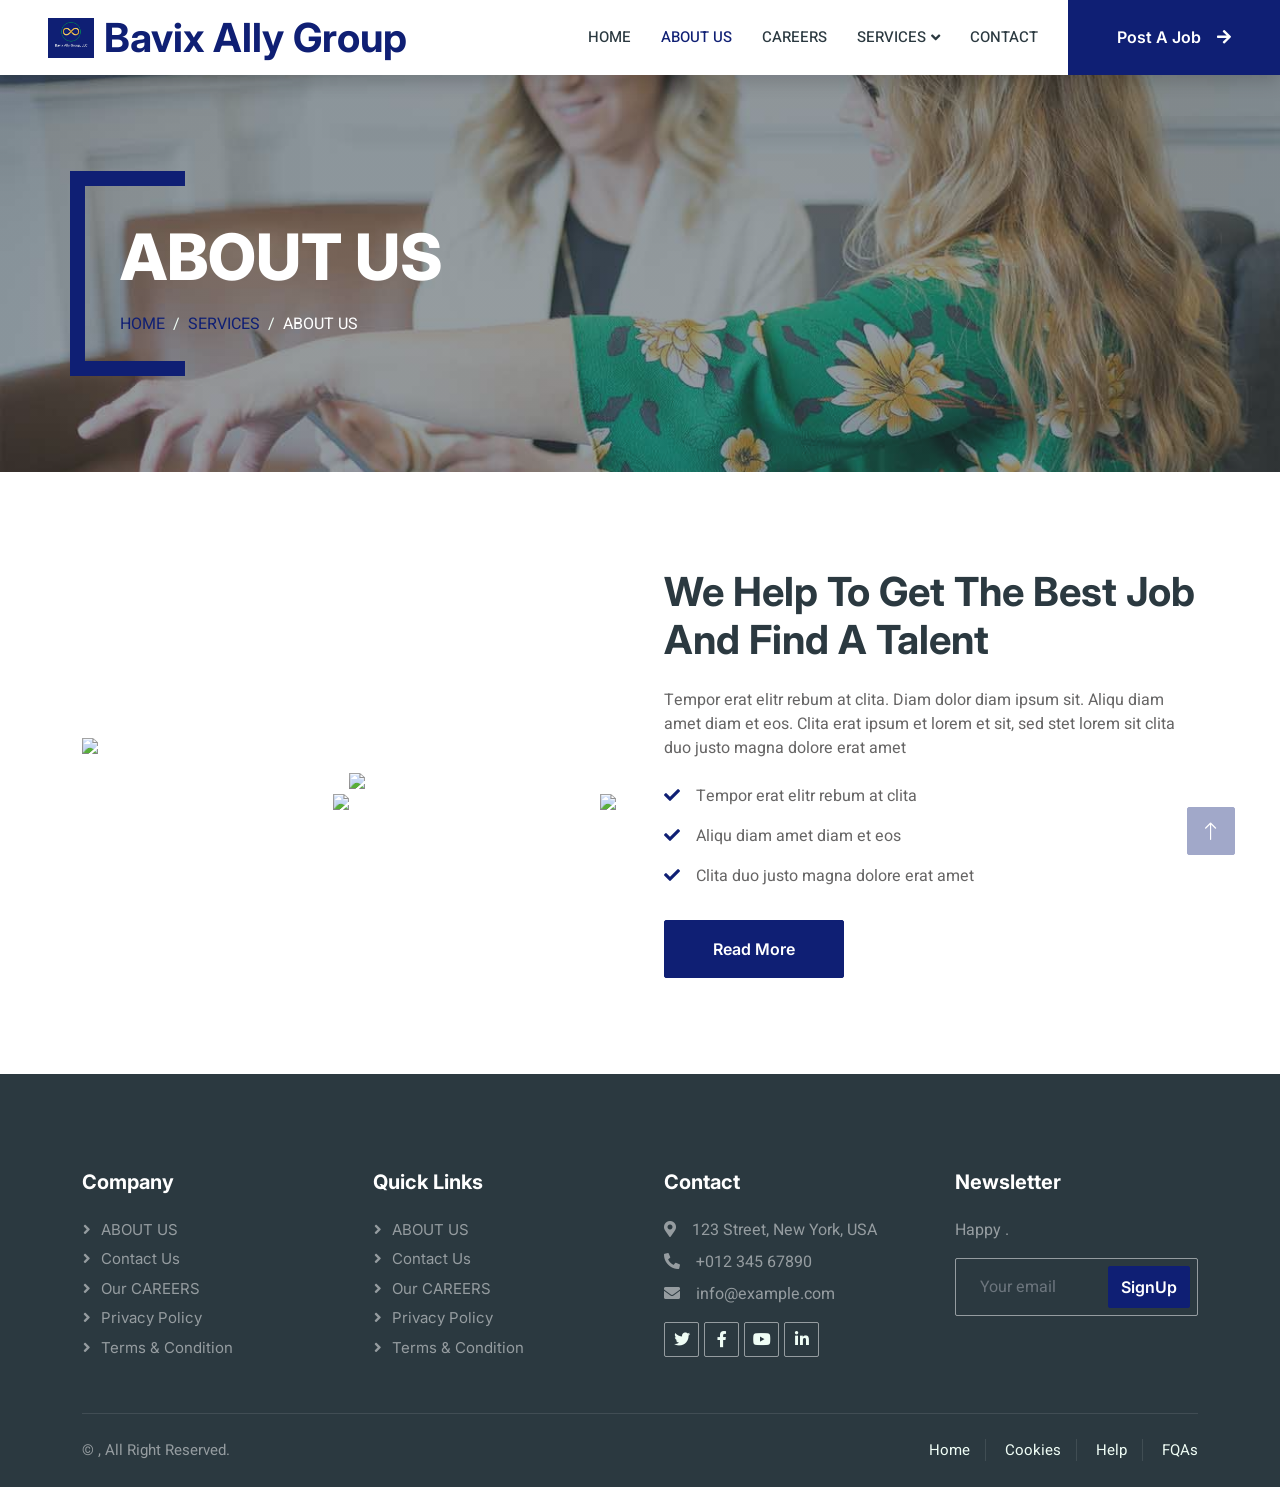
==== about.html @ b37a04d5 "Initial commit" ====
<!DOCTYPE html>
<html lang="en">

<head>
    <meta charset="utf-8">
    <title>Bavix Ally Group</title>
    <meta content="width=device-width, initial-scale=1.0" name="viewport">
    <meta content="" name="keywords">
    <meta content="" name="description">

    <!-- Favicon -->
    <link href="img/favicon.ico" rel="icon">

    <!-- Google Web Fonts -->
    <link rel="preconnect" href="https://fonts.googleapis.com">
    <link rel="preconnect" href="https://fonts.gstatic.com" crossorigin>
    <link href="https://fonts.googleapis.com/css2?family=Heebo:wght@400;500;600&family=Inter:wght@700;800&display=swap" rel="stylesheet">
    
    <!-- Icon Font Stylesheet -->
    <link href="https://cdnjs.cloudflare.com/ajax/libs/font-awesome/5.10.0/css/all.min.css" rel="stylesheet">
    <link href="https://cdn.jsdelivr.net/npm/bootstrap-icons@1.4.1/font/bootstrap-icons.css" rel="stylesheet">

    <!-- Libraries Stylesheet -->
    <link href="lib/animate/animate.min.css" rel="stylesheet">
    <link href="lib/owlcarousel/assets/owl.carousel.min.css" rel="stylesheet">

    <!-- Customized Bootstrap Stylesheet -->
    <link href="css/bootstrap.min.css" rel="stylesheet">

    <!-- Template Stylesheet -->
    <link href="css/style.css" rel="stylesheet">
</head>

<body>
    <div class="container-fliud bg-white p-0">
        <!-- Spinner Start -->
        <div id="spinner" class="show bg-white position-fixed translate-middle w-100 vh-100 top-50 start-50 d-flex align-items-center justify-content-center">
            <div class="spinner-border text-primary" style="width: 3rem; height: 3rem;" role="status">
                <span class="sr-only">Loading...</span>
            </div>
        </div>
        <!-- Spinner End -->


        <!-- Navbar Start -->
        <nav class="navbar navbar-expand-lg bg-white navbar-light shadow sticky-top p-0">
           <a href="index.html" class="navbar-brand d-flex align-items-center text-center py-0 px-4 px-lg-5">
    <img src="img/Logo.jpg" alt="Bavix Ally Group Logo" style="height:40px; margin-right:10px;">
    <h1 class="m-0 text-primary">Bavix Ally Group</h1>
</a>

            <button type="button" class="navbar-toggler me-4" data-bs-toggle="collapse" data-bs-target="#navbarCollapse">
                <span class="navbar-toggler-icon"></span>
            </button>
            <div class="collapse navbar-collapse" id="navbarCollapse">
                <div class="navbar-nav ms-auto p-4 p-lg-0">
                    <a href="index.html" class="nav-item nav-link">Home</a>
                    <a href="ABOUT US.html" class="nav-item nav-link active">ABOUT US</a>
                    <a href="job-list.html" class="nav-item nav-link">CAREERS</a>
                    <div class="nav-item dropdown">
                        <a href="#" class="nav-link dropdown-toggle" data-bs-toggle="dropdown">SERVICES</a>
                        <div class="dropdown-menu rounded-0 m-0">
                            <a href="category.html" class="dropdown-item">Job Category</a>
                        </div>
                    </div>
                    <a href="contact.html" class="nav-item nav-link">Contact</a>
                </div>
                <a href="" class="btn btn-primary rounded-0 py-4 px-lg-5 d-none d-lg-block">Post A Job<i class="fa fa-arrow-right ms-3"></i></a>
            </div>
        </nav>
        <!-- Navbar End -->


        <!-- Header End -->
        <div class="container-fliud py-5 bg-dark page-header mb-5">
            <div class="container my-5 pt-5 pb-4">
                <h1 class="display-3 text-white mb-3 animated slideInDown">ABOUT US</h1>
                <nav aria-label="breadcrumb">
                    <ol class="breadcrumb text-uppercase">
                        <li class="breadcrumb-item"><a href="#">Home</a></li>
                        <li class="breadcrumb-item"><a href="#">SERVICES</a></li>
                        <li class="breadcrumb-item text-white active" aria-current="page">ABOUT US</li>
                    </ol>
                </nav>
            </div>
        </div>
        <!-- Header End -->


        <!-- ABOUT US Start -->
        <div class="container-fliud py-5">
            <div class="container">
                <div class="row g-5 align-items-center">
                    <div class="col-lg-6 wow fadeIn" data-wow-delay="0.1s">
                        <div class="row g-0 ABOUT US-bg rounded overflow-hidden">
                            <div class="col-6 text-start">
                                <img class="img-fluid w-100" src="img/ABOUT US-1.jpg">
                            </div>
                            <div class="col-6 text-start">
                                <img class="img-fluid" src="img/ABOUT US-2.jpg" style="width: 85%; margin-top: 15%;">
                            </div>
                            <div class="col-6 text-end">
                                <img class="img-fluid" src="img/ABOUT US-3.jpg" style="width: 85%;">
                            </div>
                            <div class="col-6 text-end">
                                <img class="img-fluid w-100" src="img/ABOUT US-4.jpg">
                            </div>
                        </div>
                    </div>
                    <div class="col-lg-6 wow fadeIn" data-wow-delay="0.5s">
                        <h1 class="mb-4">We Help To Get The Best Job And Find A Talent</h1>
                        <p class="mb-4">Tempor erat elitr rebum at clita. Diam dolor diam ipsum sit. Aliqu diam amet diam et eos. Clita erat ipsum et lorem et sit, sed stet lorem sit clita duo justo magna dolore erat amet</p>
                        <p><i class="fa fa-check text-primary me-3"></i>Tempor erat elitr rebum at clita</p>
                        <p><i class="fa fa-check text-primary me-3"></i>Aliqu diam amet diam et eos</p>
                        <p><i class="fa fa-check text-primary me-3"></i>Clita duo justo magna dolore erat amet</p>
                        <a class="btn btn-primary py-3 px-5 mt-3" href="">Read More</a>
                    </div>
                </div>
            </div>
        </div>
        <!-- ABOUT US End -->


        <!-- Footer Start -->
        <div class="container-fluid bg-dark text-white-50 footer pt-5 mt-5 wow fadeIn" data-wow-delay="0.1s">
            <div class="container py-5">
                <div class="row g-5">
                    <div class="col-lg-3 col-md-6">
                        <h5 class="text-white mb-4">Company</h5>
                        <a class="btn btn-link text-white-50" href="">ABOUT US</a>
                        <a class="btn btn-link text-white-50" href="">Contact Us</a>
                        <a class="btn btn-link text-white-50" href="">Our CAREERS</a>
                        <a class="btn btn-link text-white-50" href="">Privacy Policy</a>
                        <a class="btn btn-link text-white-50" href="">Terms & Condition</a>
                    </div>
                    <div class="col-lg-3 col-md-6">
                        <h5 class="text-white mb-4">Quick Links</h5>
                        <a class="btn btn-link text-white-50" href="">ABOUT US</a>
                        <a class="btn btn-link text-white-50" href="">Contact Us</a>
                        <a class="btn btn-link text-white-50" href="">Our CAREERS</a>
                        <a class="btn btn-link text-white-50" href="">Privacy Policy</a>
                        <a class="btn btn-link text-white-50" href="">Terms & Condition</a>
                    </div>
                    <div class="col-lg-3 col-md-6">
                        <h5 class="text-white mb-4">Contact</h5>
                        <p class="mb-2"><i class="fa fa-map-marker-alt me-3"></i>123 Street, New York, USA</p>
                        <p class="mb-2"><i class="fa fa-phone-alt me-3"></i>+012 345 67890</p>
                        <p class="mb-2"><i class="fa fa-envelope me-3"></i>info@example.com</p>
                        <div class="d-flex pt-2">
                            <a class="btn btn-outline-light btn-social" href=""><i class="fab fa-twitter"></i></a>
                            <a class="btn btn-outline-light btn-social" href=""><i class="fab fa-facebook-f"></i></a>
                            <a class="btn btn-outline-light btn-social" href=""><i class="fab fa-youtube"></i></a>
                            <a class="btn btn-outline-light btn-social" href=""><i class="fab fa-linkedin-in"></i></a>
                        </div>
                    </div>
                    <div class="col-lg-3 col-md-6">
                        <h5 class="text-white mb-4">Newsletter</h5>
                        <p>Happy .</p>
                        <div class="position-relative mx-auto" style="max-width: 400px;">
                            <input class="form-control bg-transparent w-100 py-3 ps-4 pe-5" type="text" placeholder="Your email">
                            <button type="button" class="btn btn-primary py-2 position-absolute top-0 end-0 mt-2 me-2">SignUp</button>
                        </div>
                    </div>
                </div>
            </div>
            <div class="container">
                <div class="copyright">
                    <div class="row">
                        <div class="col-md-6 text-center text-md-start mb-3 mb-md-0">
                            &copy; <a class="border-bottom" href="#"></a>, All Right Reserved. 
							
							<!--/*** The author’s attribution link must remain intact in the template. ***/-->
                            <!--/*** If you wish to remove this credit link, please purchase the Pro Version . ***/-->
                            
                        </div>
                        <div class="col-md-6 text-center text-md-end">
                            <div class="footer-menu">
                                <a href="">Home</a>
                                <a href="">Cookies</a>
                                <a href="">Help</a>
                                <a href="">FQAs</a>
                            </div>
                        </div>
                    </div>
                </div>
            </div>
        </div>
        <!-- Footer End -->


        <!-- Back to Top -->
        <a href="#" class="btn btn-lg btn-primary btn-lg-square back-to-top"><i class="bi bi-arrow-up"></i></a>
    </div>

    <!-- JavaScript Libraries -->
    <script src="https://code.jquery.com/jquery-3.4.1.min.js"></script>
    <script src="https://cdn.jsdelivr.net/npm/bootstrap@5.0.0/dist/js/bootstrap.bundle.min.js"></script>
    <script src="lib/wow/wow.min.js"></script>
    <script src="lib/easing/easing.min.js"></script>
    <script src="lib/waypoints/waypoints.min.js"></script>
    <script src="lib/owlcarousel/owl.carousel.min.js"></script>

    <!-- Template Javascript -->
    <script src="js/main.js"></script>
</body>

</html>
---- css/style.css ----
/********** Template CSS **********/
:root {
    /* --primary: #00B074; */
    --primary: #0F1F74;
    --secondary: #2B9BFF;
    --light: #EFFDF5;
    --dark: #2B3940;
}

.back-to-top {
    position: fixed;
    display: none;
    right: 45px;
    bottom: 45px;
    z-index: 99;
}


/*** Spinner ***/
#spinner {
    opacity: 0;
    visibility: hidden;
    transition: opacity .5s ease-out, visibility 0s linear .5s;
    z-index: 99999;
}

#spinner.show {
    transition: opacity .5s ease-out, visibility 0s linear 0s;
    visibility: visible;
    opacity: 1;
}


/*** Button ***/
.btn {
    font-family: 'Inter', sans-serif;
    font-weight: 600;
    transition: .5s;
}

.btn.btn-primary,
.btn.btn-secondary {
    color: #FFFFFF;
}

.btn-square {
    width: 38px;
    height: 38px;
}

.btn-sm-square {
    width: 32px;
    height: 32px;
}

.btn-lg-square {
    width: 48px;
    height: 48px;
}

.btn-square,
.btn-sm-square,
.btn-lg-square {
    padding: 0;
    display: flex;
    align-items: center;
    justify-content: center;
    font-weight: normal;
    border-radius: 2px;
}


/*** Navbar ***/
.navbar .dropdown-toggle::after {
    border: none;
    content: "\f107";
    font-family: "Font Awesome 5 Free";
    font-weight: 900;
    vertical-align: middle;
    margin-left: 5px;
    transition: .5s;
}

.navbar .dropdown-toggle[aria-expanded=true]::after {
    transform: rotate(-180deg);
}

.navbar-dark .navbar-nav .nav-link,
.navbar-light .navbar-nav .nav-link {
    margin-right: 30px;
    padding: 25px 0;
    color: #FFFFFF;
    font-size: 15px;
    text-transform: uppercase;
    outline: none;
}

.navbar-dark .navbar-nav .nav-link:hover,
.navbar-dark .navbar-nav .nav-link.active,
.navbar-light .navbar-nav .nav-link:hover,
.navbar-light .navbar-nav .nav-link.active {
    color: var(--primary);
}

@media (max-width: 991.98px) {
    .navbar-dark .navbar-nav .nav-link,
    .navbar-light .navbar-nav .nav-link  {
        margin-right: 0;
        padding: 10px 0;
    }

    .navbar-light .navbar-nav {
        border-top: 1px solid #EEEEEE;
    }
}

.navbar-light .navbar-brand,
.navbar-light a.btn {
    height: 75px;
}

.navbar-light .navbar-nav .nav-link {
    color: var(--dark);
    font-weight: 500;
}

.navbar-light.sticky-top {
    top: -100px;
    transition: .5s;
}

@media (min-width: 992px) {
    .navbar .nav-item .dropdown-menu {
        display: block;
        top: 100%;
        margin-top: 0;
        transform: rotateX(-75deg);
        transform-origin: 0% 0%;
        opacity: 0;
        visibility: hidden;
        transition: .5s;
        
    }

    .navbar .nav-item:hover .dropdown-menu {
        transform: rotateX(0deg);
        visibility: visible;
        transition: .5s;
        opacity: 1;
    }
}


/*** Header ***/
.header-carousel .container,
.page-header .container {
    position: relative;
    padding: 45px 0 45px 35px;
    border-left: 15px solid var(--primary);
}

.header-carousel .container::before,
.header-carousel .container::after,
.page-header .container::before,
.page-header .container::after {
    position: absolute;
    content: "";
    top: 0;
    left: 0;
    width: 100px;
    height: 15px;
    background: var(--primary);
}

.header-carousel .container::after,
.page-header .container::after {
    top: 100%;
    margin-top: -15px;
}

@media (max-width: 768px) {
    .header-carousel .owl-carousel-item {
        position: relative;
        min-height: 500px;
    }
    
    .header-carousel .owl-carousel-item img {
        position: absolute;
        width: 100%;
        height: 100%;
        object-fit: cover;
    }

    .header-carousel .owl-carousel-item p {
        font-size: 14px !important;
        font-weight: 400 !important;
    }

    .header-carousel .owl-carousel-item h1 {
        font-size: 30px;
        font-weight: 600;
    }
}

.header-carousel .owl-nav {
    position: absolute;
    top: 50%;
    right: 8%;
    transform: translateY(-50%);
    display: flex;
    flex-direction: column;
}

.header-carousel .owl-nav .owl-prev,
.header-carousel .owl-nav .owl-next {
    margin: 7px 0;
    width: 45px;
    height: 45px;
    display: flex;
    align-items: center;
    justify-content: center;
    color: #FFFFFF;
    background: transparent;
    border: 1px solid #FFFFFF;
    border-radius: 2px;
    font-size: 22px;
    transition: .5s;
}

.header-carousel .owl-nav .owl-prev:hover,
.header-carousel .owl-nav .owl-next:hover {
    background: var(--primary);
    border-color: var(--primary);
}

.page-header {
    background: linear-gradient(rgba(43, 57, 64, .5), rgba(43, 57, 64, .5)), url(../img/carousel-1.jpg) center center no-repeat;
    background-size: cover;
}

.breadcrumb-item + .breadcrumb-item::before {
    color: var(--light);
}


/*** ABOUT US ***/
.ABOUT US-bg {
    background-image: -webkit-repeating-radial-gradient(center center, rgba(0, 0, 0, 0.2), rgba(0, 0, 0, 0.2) 1px, transparent 1px, transparent 100%);
    background-image: -moz-repeating-radial-gradient(center center, rgba(0, 0, 0, 0.2), rgba(0, 0, 0, 0.2) 1px, transparent 1px, transparent 100%);
    background-image: -ms-repeating-radial-gradient(center center, rgba(0, 0, 0, 0.2), rgba(0, 0, 0, 0.2) 1px, transparent 1px, transparent 100%);
    background-image: -o-repeating-radial-gradient(center center, rgba(0, 0, 0, 0.2), rgba(0, 0, 0, 0.2) 1px, transparent 1px, transparent 100%);
    background-image: repeating-radial-gradient(center center, rgba(0, 0, 0, 0.2), rgba(0, 0, 0, 0.2) 1px, transparent 1px, transparent 100%);
    background-size: 5px 5px;
}


/*** Category ***/
.cat-item {
    display: block;
    box-shadow: 0 0 45px rgba(0, 0, 0, .08);
    border: 1px solid transparent;
    transition: .5s;
}

.cat-item:hover {
    border-color: rgba(0, 0, 0, .08);
    box-shadow: none;
}


/*** CAREERS ***/
.nav-pills .nav-item .active {
    border-bottom: 2px solid var(--primary);
}

.job-item {
    border: 1px solid transparent;
    border-radius: 2px;
    box-shadow: 0 0 45px rgba(0, 0, 0, .08);
    transition: .5s;
}

.job-item:hover {
    border-color: rgba(0, 0, 0, .08);
    box-shadow: none;
}


/*** Testimonial ***/
.testimonial-carousel .owl-item .testimonial-item,
.testimonial-carousel .owl-item.center .testimonial-item * {
    transition: .5s;
}

.testimonial-carousel .owl-item.center .testimonial-item {
    background: var(--primary) !important;
}

.testimonial-carousel .owl-item.center .testimonial-item * {
    color: #FFFFFF !important;
}

.testimonial-carousel .owl-dots {
    margin-top: 24px;
    display: flex;
    align-items: flex-end;
    justify-content: center;
}

.testimonial-carousel .owl-dot {
    position: relative;
    display: inline-block;
    margin: 0 5px;
    width: 15px;
    height: 15px;
    border: 5px solid var(--primary);
    border-radius: 2px;
    transition: .5s;
}

.testimonial-carousel .owl-dot.active {
    background: var(--dark);
    border-color: var(--primary);
}


/*** Footer ***/
.footer .btn.btn-social {
    margin-right: 5px;
    width: 35px;
    height: 35px;
    display: flex;
    align-items: center;
    justify-content: center;
    color: var(--light);
    border: 1px solid rgba(255,255,255,0.5);
    border-radius: 2px;
    transition: .3s;
}

.footer .btn.btn-social:hover {
    color: var(--primary);
    border-color: var(--light);
}

.footer .btn.btn-link {
    display: block;
    margin-bottom: 5px;
    padding: 0;
    text-align: left;
    font-size: 15px;
    font-weight: normal;
    text-transform: capitalize;
    transition: .3s;
}

.footer .btn.btn-link::before {
    position: relative;
    content: "\f105";
    font-family: "Font Awesome 5 Free";
    font-weight: 900;
    margin-right: 10px;
}

.footer .btn.btn-link:hover {
    letter-spacing: 1px;
    box-shadow: none;
}

.footer .form-control {
    border-color: rgba(255,255,255,0.5);
}

.footer .copyright {
    padding: 25px 0;
    font-size: 15px;
    border-top: 1px solid rgba(256, 256, 256, .1);
}

.footer .copyright a {
    color: var(--light);
}

.footer .footer-menu a {
    margin-right: 15px;
    padding-right: 15px;
    border-right: 1px solid rgba(255, 255, 255, .1);
}

.footer .footer-menu a:last-child {
    margin-right: 0;
    padding-right: 0;
    border-right: none;
}
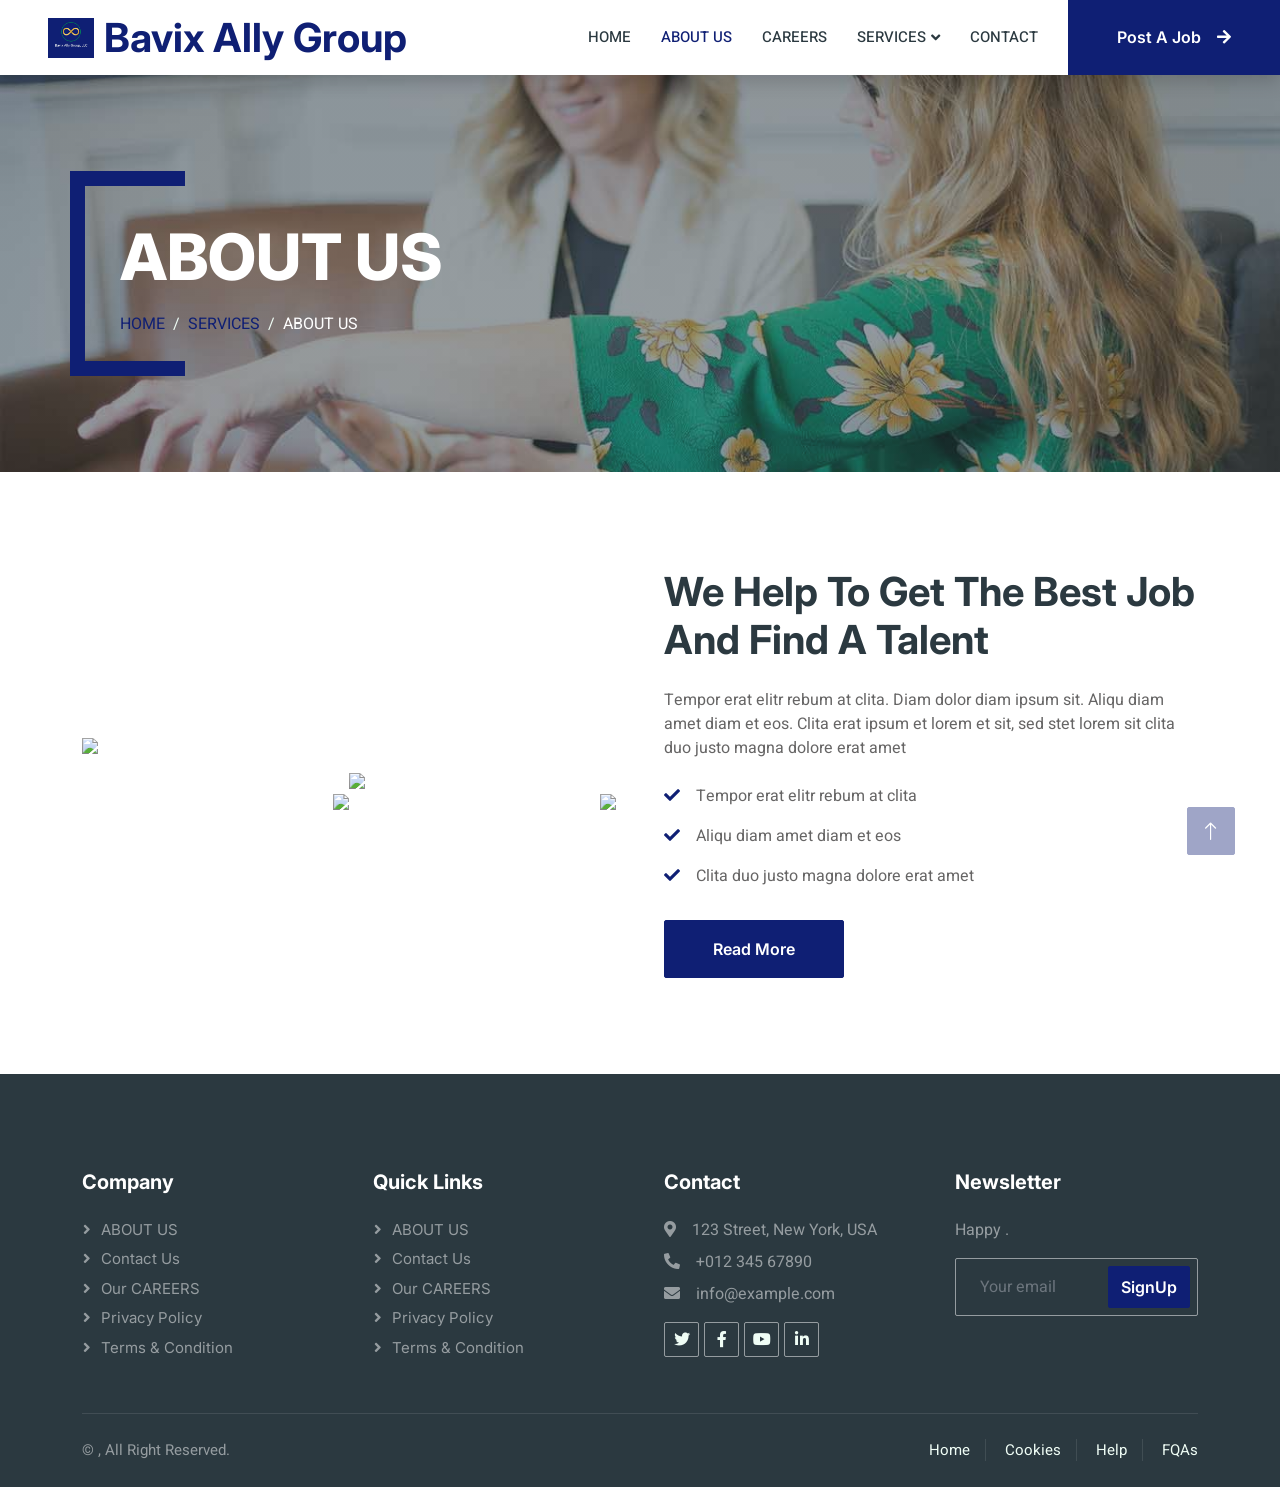
==== commit 2ab1bc37: "minor changes related to ABOUT page redirection" ====
--- a/about.html
+++ b/about.html
@@ -55,7 +55,7 @@
             <div class="collapse navbar-collapse" id="navbarCollapse">
                 <div class="navbar-nav ms-auto p-4 p-lg-0">
                     <a href="index.html" class="nav-item nav-link">Home</a>
-                    <a href="ABOUT US.html" class="nav-item nav-link active">ABOUT US</a>
+                    <a href="ABOUT.html" class="nav-item nav-link active">ABOUT US</a>
                     <a href="job-list.html" class="nav-item nav-link">CAREERS</a>
                     <div class="nav-item dropdown">
                         <a href="#" class="nav-link dropdown-toggle" data-bs-toggle="dropdown">SERVICES</a>
@@ -94,16 +94,16 @@
                     <div class="col-lg-6 wow fadeIn" data-wow-delay="0.1s">
                         <div class="row g-0 ABOUT US-bg rounded overflow-hidden">
                             <div class="col-6 text-start">
-                                <img class="img-fluid w-100" src="img/ABOUT US-1.jpg">
+                                <img class="img-fluid w-100" src="img/ABOUT-1.jpg">
                             </div>
                             <div class="col-6 text-start">
-                                <img class="img-fluid" src="img/ABOUT US-2.jpg" style="width: 85%; margin-top: 15%;">
+                                <img class="img-fluid" src="img/ABOUT-2.jpg" style="width: 85%; margin-top: 15%;">
                             </div>
                             <div class="col-6 text-end">
-                                <img class="img-fluid" src="img/ABOUT US-3.jpg" style="width: 85%;">
+                                <img class="img-fluid" src="img/ABOUT-3.jpg" style="width: 85%;">
                             </div>
                             <div class="col-6 text-end">
-                                <img class="img-fluid w-100" src="img/ABOUT US-4.jpg">
+                                <img class="img-fluid w-100" src="img/ABOUT-4.jpg">
                             </div>
                         </div>
                     </div>
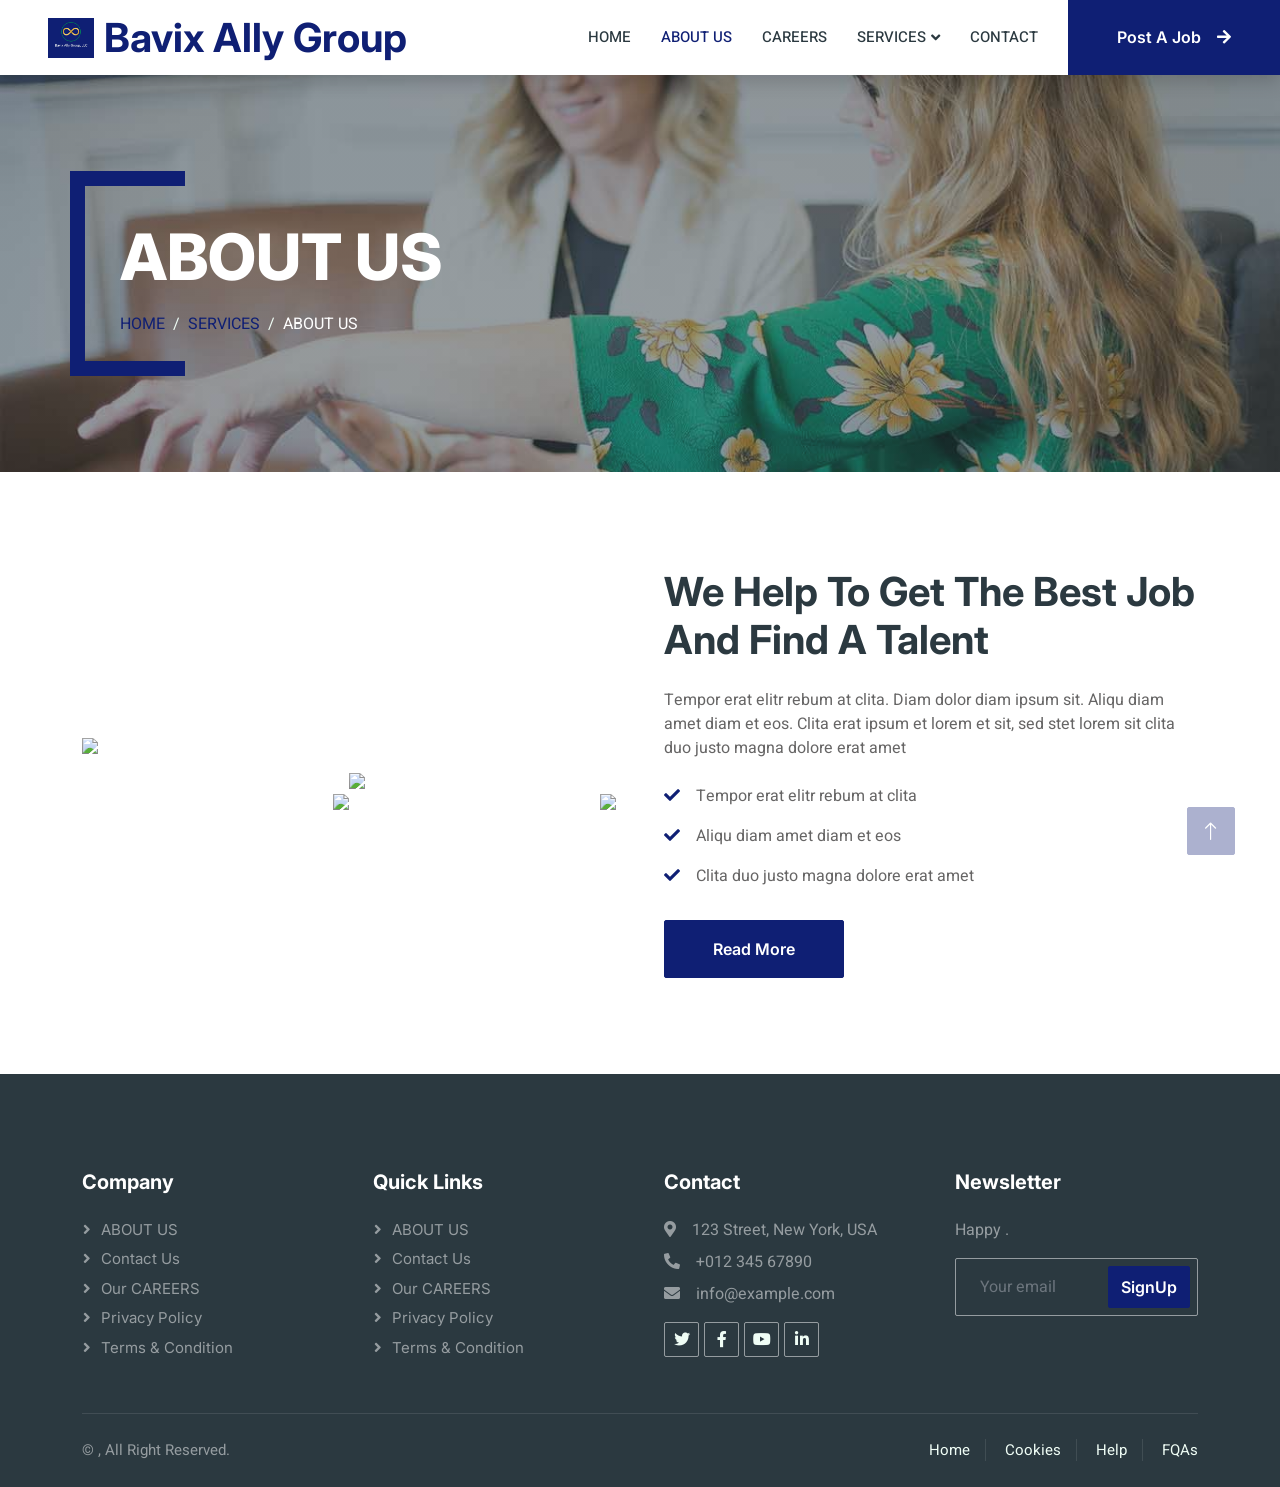
==== commit 80e8d5fc: "about.html" ====
--- a/about.html
+++ b/about.html
@@ -55,7 +55,7 @@
             <div class="collapse navbar-collapse" id="navbarCollapse">
                 <div class="navbar-nav ms-auto p-4 p-lg-0">
                     <a href="index.html" class="nav-item nav-link">Home</a>
-                    <a href="ABOUT.html" class="nav-item nav-link active">ABOUT US</a>
+                    <a href="about.html" class="nav-item nav-link active">ABOUT US</a>
                     <a href="job-list.html" class="nav-item nav-link">CAREERS</a>
                     <div class="nav-item dropdown">
                         <a href="#" class="nav-link dropdown-toggle" data-bs-toggle="dropdown">SERVICES</a>
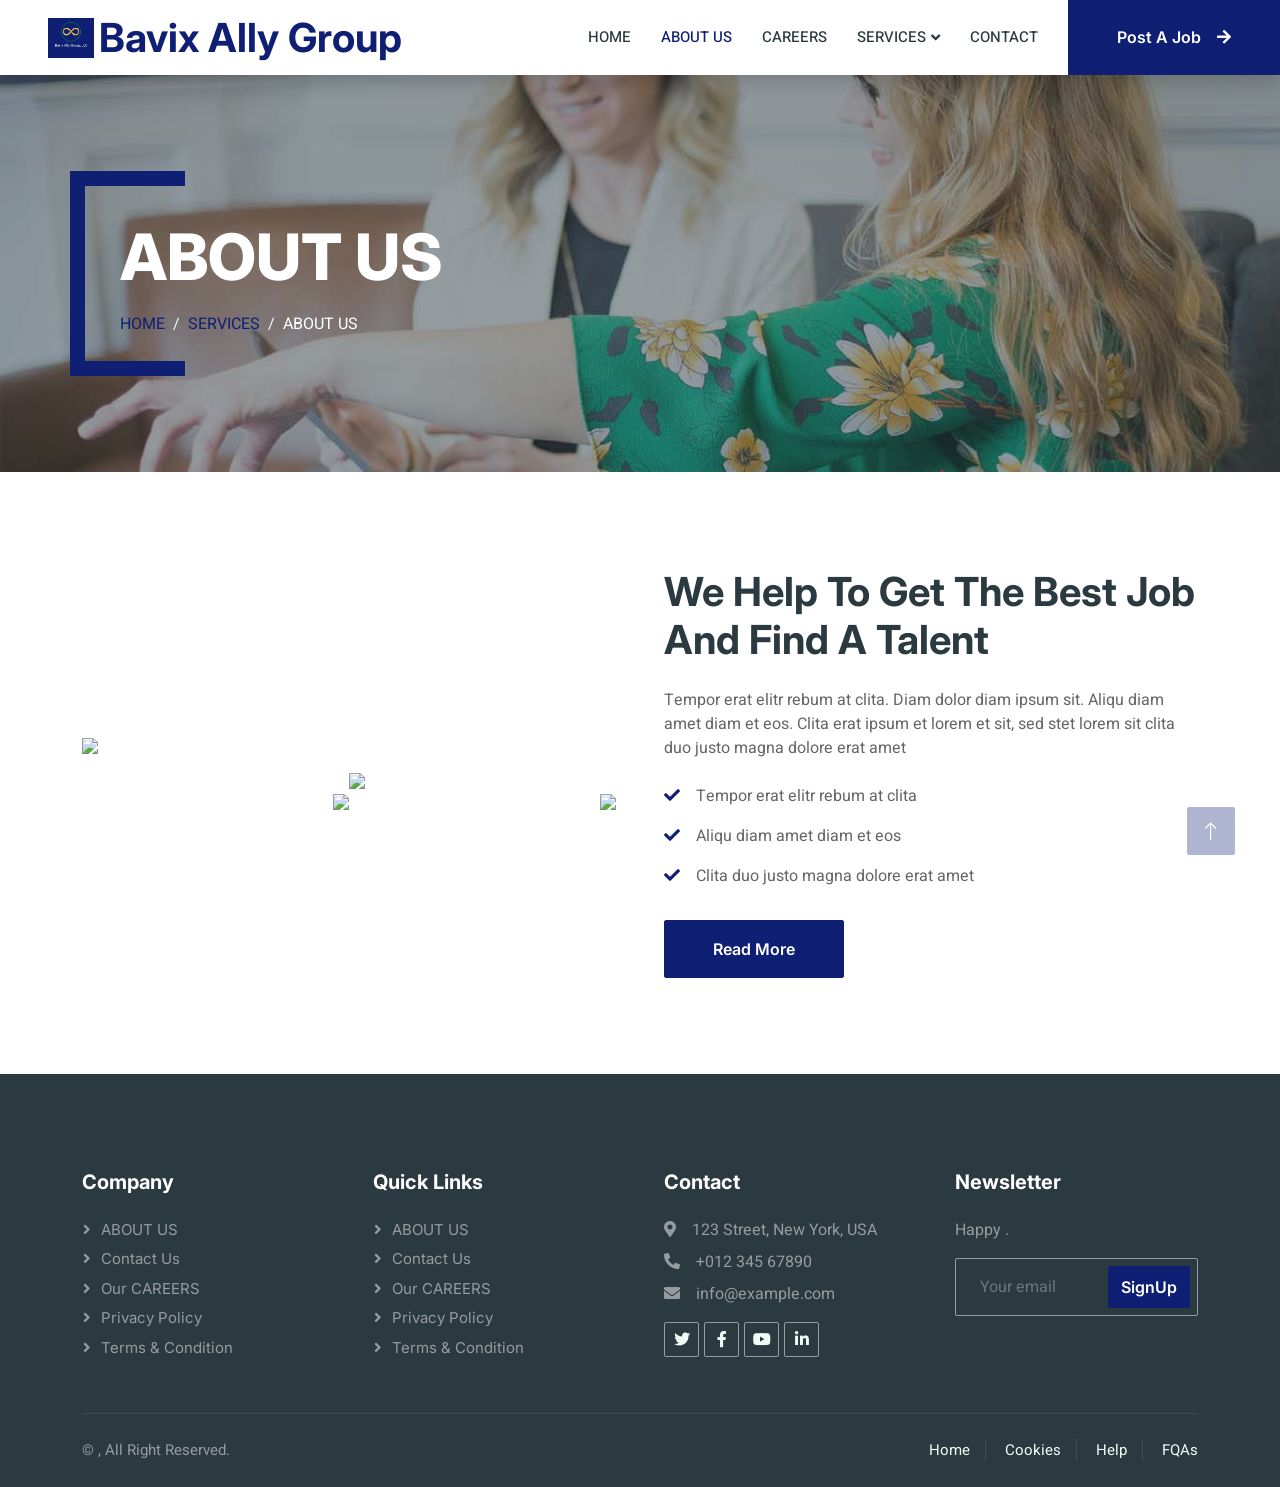
==== commit 289ef7ea: "about.html" ====
--- a/about.html
+++ b/about.html
@@ -44,8 +44,9 @@
 
         <!-- Navbar Start -->
         <nav class="navbar navbar-expand-lg bg-white navbar-light shadow sticky-top p-0">
-           <a href="index.html" class="navbar-brand d-flex align-items-center text-center py-0 px-4 px-lg-5">
-    <img src="img/Logo.jpg" alt="Bavix Ally Group Logo" style="height:40px; margin-right:10px;">
+          <a href="index.html" class="navbar-brand d-flex align-items-center text-center py-0 px-lg-5">
+            
+    <img src="img/Logo.jpg" alt="Bavix Ally Group Logo" style="height:40px; margin-right:5px;">
     <h1 class="m-0 text-primary">Bavix Ally Group</h1>
 </a>
 
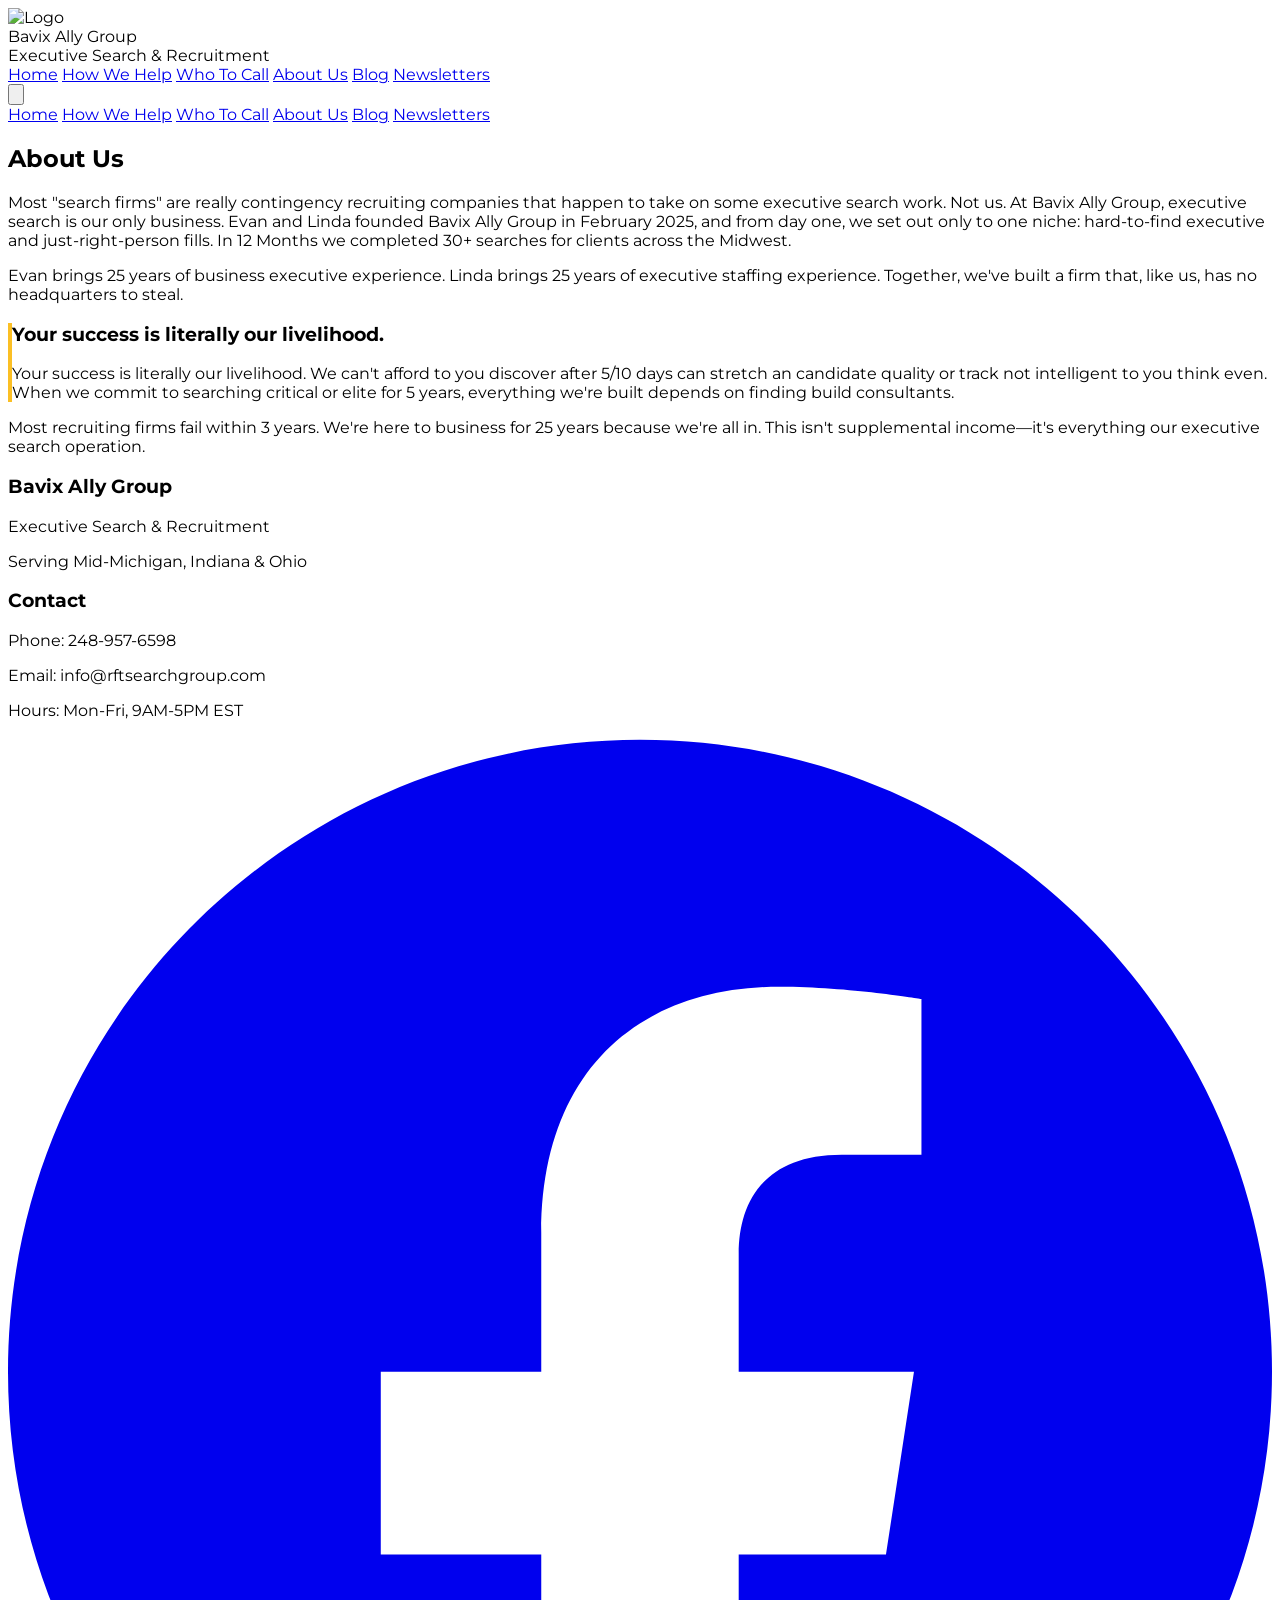
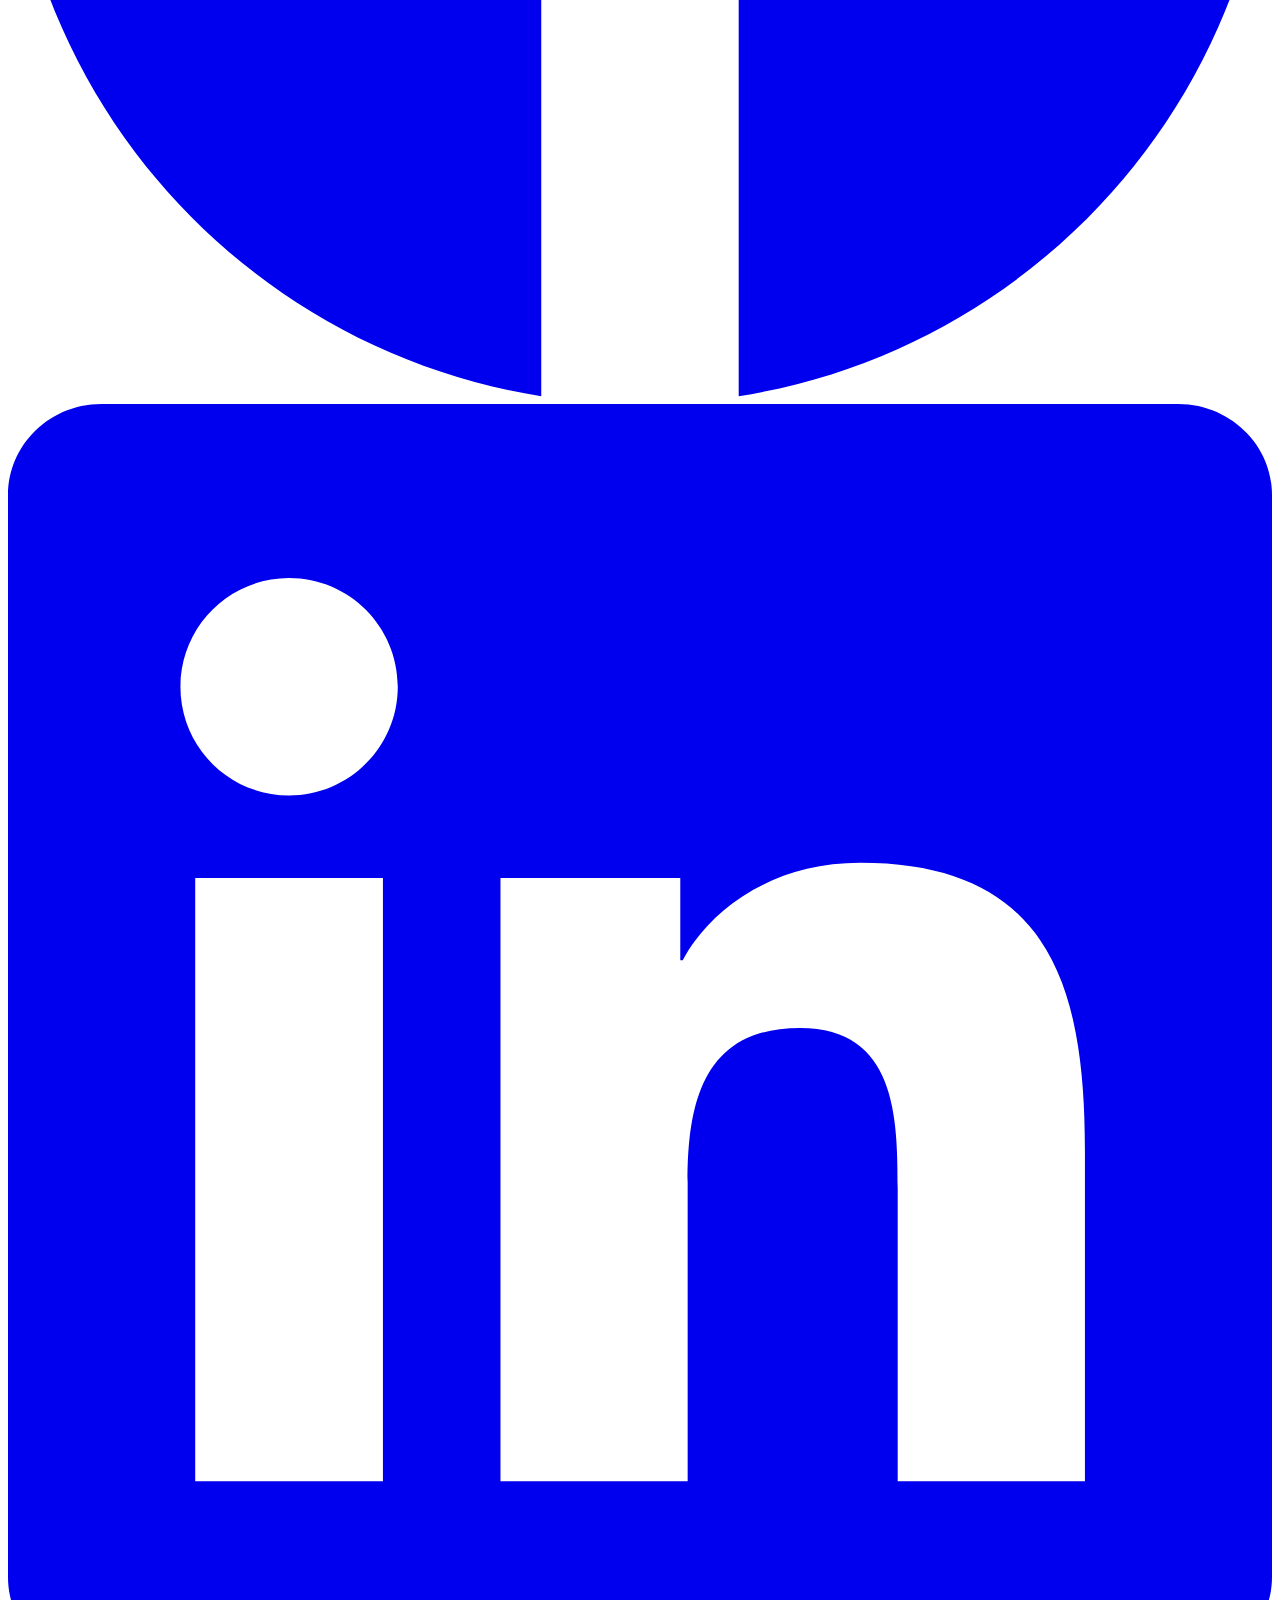
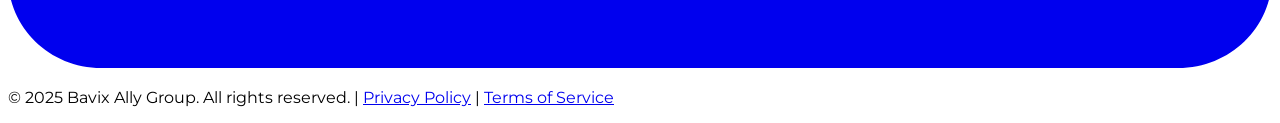
==== commit 9c196859: "Update about.html" ====
--- a/about.html
+++ b/about.html
@@ -1,208 +1,260 @@
+
+
 <!DOCTYPE html>
 <html lang="en">
-
 <head>
-    <meta charset="utf-8">
-    <title>Bavix Ally Group</title>
-    <meta content="width=device-width, initial-scale=1.0" name="viewport">
-    <meta content="" name="keywords">
-    <meta content="" name="description">
-
-    <!-- Favicon -->
-    <link href="img/favicon.ico" rel="icon">
-
-    <!-- Google Web Fonts -->
-    <link rel="preconnect" href="https://fonts.googleapis.com">
-    <link rel="preconnect" href="https://fonts.gstatic.com" crossorigin>
-    <link href="https://fonts.googleapis.com/css2?family=Heebo:wght@400;500;600&family=Inter:wght@700;800&display=swap" rel="stylesheet">
-    
-    <!-- Icon Font Stylesheet -->
-    <link href="https://cdnjs.cloudflare.com/ajax/libs/font-awesome/5.10.0/css/all.min.css" rel="stylesheet">
-    <link href="https://cdn.jsdelivr.net/npm/bootstrap-icons@1.4.1/font/bootstrap-icons.css" rel="stylesheet">
-
-    <!-- Libraries Stylesheet -->
-    <link href="lib/animate/animate.min.css" rel="stylesheet">
-    <link href="lib/owlcarousel/assets/owl.carousel.min.css" rel="stylesheet">
-
-    <!-- Customized Bootstrap Stylesheet -->
-    <link href="css/bootstrap.min.css" rel="stylesheet">
-
-    <!-- Template Stylesheet -->
-    <link href="css/style.css" rel="stylesheet">
+    <meta charset="UTF-8">
+    <meta name="viewport" content="width=device-width, initial-scale=1.0">
+    <title> Bavix Ally Group - Executive Search for Business Owners</title>
+    <script src="https://cdn.tailwindcss.com"></script>
+    <style>
+        @import url('https://fonts.googleapis.com/css2?family=Montserrat:wght@400;500;600;700;800&display=swap');
+       
+        body {
+            font-family: 'Montserrat', sans-serif;
+        }
+       
+        .hero-bg {
+            position: relative;
+            background: linear-gradient(135deg, #1e3a8a 0%, #1e40af 50%, #2563eb 100%);
+        }
+       
+        .hero-bg::before {
+            content: '';
+            position: absolute;
+            top: 0;
+            left: 0;
+            right: 0;
+            bottom: 0;
+            background-image: url('Logo.jpg');
+            background-size: cover;
+            background-position: center;
+            background-repeat: no-repeat;
+            opacity: 0.3;
+            z-index: 1;
+        }
+       
+        .hero-bg::after {
+            content: '';
+            position: absolute;
+            top: 0;
+            left: 0;
+            right: 0;
+            bottom: 0;
+            background: linear-gradient(135deg, rgba(30, 58, 138, 0.7) 0%, rgba(30, 64, 175, 0.7) 50%, rgba(37, 99, 235, 0.7) 100%);
+            z-index: 2;
+        }
+       
+        .nav-link {
+            transition: color 0.3s ease;
+        }
+       
+        .nav-link:hover {
+            color: #fbbf24;
+        }
+       
+        .btn-yellow {
+            background-color: #fbbf24;
+            color: #1f2937;
+            transition: all 0.3s ease;
+        }
+       
+        .btn-yellow:hover {
+            background-color: #f59e0b;
+            transform: translateY(-2px);
+            box-shadow: 0 4px 6px rgba(0, 0, 0, 0.1);
+        }
+       
+        .yellow-border {
+            border-left: 4px solid #fbbf24;
+        }
+       
+        .icon-box {
+            transition: transform 0.3s ease;
+        }
+       
+        .icon-box:hover {
+            transform: translateY(-5px);
+        }
+       
+        .industry-card {
+            transition: all 0.3s ease;
+        }
+       
+        .industry-card:hover {
+            transform: translateY(-5px);
+            box-shadow: 0 10px 20px rgba(0, 0, 0, 0.1);
+        }
+       
+        .placeholder-img {
+            background: linear-gradient(135deg, #e5e7eb 0%, #d1d5db 100%);
+            display: flex;
+            align-items: center;
+            justify-content: center;
+            color: #6b7280;
+            font-size: 14px;
+        }
+    </style>
 </head>
-
-<body>
-    <div class="container-fliud bg-white p-0">
-        <!-- Spinner Start -->
-        <div id="spinner" class="show bg-white position-fixed translate-middle w-100 vh-100 top-50 start-50 d-flex align-items-center justify-content-center">
-            <div class="spinner-border text-primary" style="width: 3rem; height: 3rem;" role="status">
-                <span class="sr-only">Loading...</span>
-            </div>
-        </div>
-        <!-- Spinner End -->
-
-
-        <!-- Navbar Start -->
-        <nav class="navbar navbar-expand-lg bg-white navbar-light shadow sticky-top p-0">
-          <a href="index.html" class="navbar-brand d-flex align-items-center text-center py-0 px-lg-5">
-            
-    <img src="img/Logo.jpg" alt="Bavix Ally Group Logo" style="height:40px; margin-right:5px;">
-    <h1 class="m-0 text-primary">Bavix Ally Group</h1>
-</a>
-
-            <button type="button" class="navbar-toggler me-4" data-bs-toggle="collapse" data-bs-target="#navbarCollapse">
-                <span class="navbar-toggler-icon"></span>
-            </button>
-            <div class="collapse navbar-collapse" id="navbarCollapse">
-                <div class="navbar-nav ms-auto p-4 p-lg-0">
-                    <a href="index.html" class="nav-item nav-link">Home</a>
-                    <a href="about.html" class="nav-item nav-link active">ABOUT US</a>
-                    <a href="job-list.html" class="nav-item nav-link">CAREERS</a>
-                    <div class="nav-item dropdown">
-                        <a href="#" class="nav-link dropdown-toggle" data-bs-toggle="dropdown">SERVICES</a>
-                        <div class="dropdown-menu rounded-0 m-0">
-                            <a href="category.html" class="dropdown-item">Job Category</a>
+<body class="bg-white">
+    <!-- Navigation -->
+    <nav class="bg-white shadow-sm sticky top-0 z-50">
+        <div class="max-w-7xl mx-auto px-4 sm:px-6 lg:px-8">
+            <div class="flex justify-between items-center h-20">
+                <div class="flex items-center">
+                    <div class="flex items-center">
+                        <img src="Logo.jpg" alt=" Logo" class="h-16 w-auto object-contain">
+                        <div class="ml-3">
+                            <div class="text-sm font-bold text-gray-800">Bavix Ally Group</div>
+                            <div class="text-xs text-gray-600">Executive Search & Recruitment</div>
                         </div>
                     </div>
-                    <a href="contact.html" class="nav-item nav-link">Contact</a>
-                </div>
-                <a href="" class="btn btn-primary rounded-0 py-4 px-lg-5 d-none d-lg-block">Post A Job<i class="fa fa-arrow-right ms-3"></i></a>
-            </div>
-        </nav>
-        <!-- Navbar End -->
-
-
-        <!-- Header End -->
-        <div class="container-fliud py-5 bg-dark page-header mb-5">
-            <div class="container my-5 pt-5 pb-4">
-                <h1 class="display-3 text-white mb-3 animated slideInDown">ABOUT US</h1>
-                <nav aria-label="breadcrumb">
-                    <ol class="breadcrumb text-uppercase">
-                        <li class="breadcrumb-item"><a href="#">Home</a></li>
-                        <li class="breadcrumb-item"><a href="#">SERVICES</a></li>
-                        <li class="breadcrumb-item text-white active" aria-current="page">ABOUT US</li>
-                    </ol>
-                </nav>
-            </div>
+                </div>
+               
+                <div class="hidden md:flex space-x-8">
+                    <a href="index.html" class="nav-link text-gray-700 font-medium">Home</a>
+                    <a href="#" class="nav-link text-gray-700 font-medium">How We Help</a>
+                    <a href="#" class="nav-link text-gray-700 font-medium">Who To Call</a>
+                    <a href="aboutus.html" class="nav-link text-yellow-500 font-semibold">About Us</a>
+                    <a href="#" class="nav-link text-gray-700 font-medium">Blog</a>
+                    <a href="#" class="nav-link text-gray-700 font-medium">Newsletters</a>
+                </div>
+               
+               
+                <button data-menu-btn class="md:hidden text-gray-700">
+                    <svg class="w-6 h-6" fill="none" stroke="currentColor" viewBox="0 0 24 24">
+                        <path stroke-linecap="round" stroke-linejoin="round" stroke-width="2" d="M4 6h16M4 12h16M4 18h16"></path>
+                    </svg>
+                </button>
+            </div>
+                        <!-- Mobile Menu -->
+            <div data-mobile-menu class="hidden md:hidden pb-4">
+                <div class="flex flex-col space-y-3 pt-4">
+                    <a href="index.html" class="nav-link text-gray-700 font-medium px-4 py-2">Home</a>
+                    <a href="#" class="nav-link text-gray-700 font-medium px-4 py-2">How We Help</a>
+                    <a href="#" class="nav-link text-gray-700 font-medium px-4 py-2">Who To Call</a>
+                    <a href="aboutus.html" class="nav-link text-yellow-500 font-semibold px-4 py-2">About Us</a>
+                    <a href="#" class="nav-link text-gray-700 font-medium px-4 py-2">Blog</a>
+                    <a href="#" class="nav-link text-gray-700 font-medium px-4 py-2">Newsletters</a>
+                </div>
+            </div>
+
+
         </div>
-        <!-- Header End -->
-
-
-        <!-- ABOUT US Start -->
-        <div class="container-fliud py-5">
-            <div class="container">
-                <div class="row g-5 align-items-center">
-                    <div class="col-lg-6 wow fadeIn" data-wow-delay="0.1s">
-                        <div class="row g-0 ABOUT US-bg rounded overflow-hidden">
-                            <div class="col-6 text-start">
-                                <img class="img-fluid w-100" src="img/ABOUT-1.jpg">
-                            </div>
-                            <div class="col-6 text-start">
-                                <img class="img-fluid" src="img/ABOUT-2.jpg" style="width: 85%; margin-top: 15%;">
-                            </div>
-                            <div class="col-6 text-end">
-                                <img class="img-fluid" src="img/ABOUT-3.jpg" style="width: 85%;">
-                            </div>
-                            <div class="col-6 text-end">
-                                <img class="img-fluid w-100" src="img/ABOUT-4.jpg">
-                            </div>
-                        </div>
-                    </div>
-                    <div class="col-lg-6 wow fadeIn" data-wow-delay="0.5s">
-                        <h1 class="mb-4">We Help To Get The Best Job And Find A Talent</h1>
-                        <p class="mb-4">Tempor erat elitr rebum at clita. Diam dolor diam ipsum sit. Aliqu diam amet diam et eos. Clita erat ipsum et lorem et sit, sed stet lorem sit clita duo justo magna dolore erat amet</p>
-                        <p><i class="fa fa-check text-primary me-3"></i>Tempor erat elitr rebum at clita</p>
-                        <p><i class="fa fa-check text-primary me-3"></i>Aliqu diam amet diam et eos</p>
-                        <p><i class="fa fa-check text-primary me-3"></i>Clita duo justo magna dolore erat amet</p>
-                        <a class="btn btn-primary py-3 px-5 mt-3" href="">Read More</a>
-                    </div>
-                </div>
+    </nav>
+
+
+    
+
+    <!-- About section -->
+    <section class="py-16 md:py-24 bg-gray-50">
+        <div class="max-w-7xl mx-auto px-4 sm:px-6 lg:px-8">
+            <h2 class="text-3xl md:text-4xl font-bold text-center mb-12 text-gray-900">
+               About Us
+            </h2>
+           
+            <div class="max-w-4xl mx-auto space-y-8">
+                <p class="text-gray-700 leading-relaxed">
+                    Most "search firms" are really contingency recruiting companies that happen to take on some executive search work. Not us. At  Bavix Ally Group, executive search is our only business. Evan and Linda founded  Bavix Ally Group in February 2025, and from day one, we set out only to one niche: hard-to-find executive and just-right-person fills. In 12 Months we completed 30+ searches for clients across the Midwest.
+                </p>
+               
+                <p class="text-gray-700 leading-relaxed">
+                    Evan brings 25 years of business executive experience. Linda brings 25 years of executive staffing experience. Together, we've built a firm that, like us, has no headquarters to steal.
+                </p>
+               
+                <div class="yellow-border pl-6 py-4 bg-yellow-50">
+                    <h3 class="font-bold text-gray-900 mb-3 text-lg">Your success is literally our livelihood.</h3>
+                    <p class="text-gray-700 leading-relaxed">
+                        Your success is literally our livelihood. We can't afford to you discover after 5/10 days can stretch an candidate quality or track not intelligent to you think even. When we commit to searching critical or elite for 5 years, everything we're built depends on finding build consultants.
+                    </p>
+                </div>
+               
+                <p class="text-gray-700 leading-relaxed">
+                    Most recruiting firms fail within 3 years. We're here to business for 25 years because we're all in. This isn't supplemental income—it's everything our executive search operation.
+                </p>
             </div>
         </div>
-        <!-- ABOUT US End -->
-
-
-        <!-- Footer Start -->
-        <div class="container-fluid bg-dark text-white-50 footer pt-5 mt-5 wow fadeIn" data-wow-delay="0.1s">
-            <div class="container py-5">
-                <div class="row g-5">
-                    <div class="col-lg-3 col-md-6">
-                        <h5 class="text-white mb-4">Company</h5>
-                        <a class="btn btn-link text-white-50" href="">ABOUT US</a>
-                        <a class="btn btn-link text-white-50" href="">Contact Us</a>
-                        <a class="btn btn-link text-white-50" href="">Our CAREERS</a>
-                        <a class="btn btn-link text-white-50" href="">Privacy Policy</a>
-                        <a class="btn btn-link text-white-50" href="">Terms & Condition</a>
-                    </div>
-                    <div class="col-lg-3 col-md-6">
-                        <h5 class="text-white mb-4">Quick Links</h5>
-                        <a class="btn btn-link text-white-50" href="">ABOUT US</a>
-                        <a class="btn btn-link text-white-50" href="">Contact Us</a>
-                        <a class="btn btn-link text-white-50" href="">Our CAREERS</a>
-                        <a class="btn btn-link text-white-50" href="">Privacy Policy</a>
-                        <a class="btn btn-link text-white-50" href="">Terms & Condition</a>
-                    </div>
-                    <div class="col-lg-3 col-md-6">
-                        <h5 class="text-white mb-4">Contact</h5>
-                        <p class="mb-2"><i class="fa fa-map-marker-alt me-3"></i>123 Street, New York, USA</p>
-                        <p class="mb-2"><i class="fa fa-phone-alt me-3"></i>+012 345 67890</p>
-                        <p class="mb-2"><i class="fa fa-envelope me-3"></i>info@example.com</p>
-                        <div class="d-flex pt-2">
-                            <a class="btn btn-outline-light btn-social" href=""><i class="fab fa-twitter"></i></a>
-                            <a class="btn btn-outline-light btn-social" href=""><i class="fab fa-facebook-f"></i></a>
-                            <a class="btn btn-outline-light btn-social" href=""><i class="fab fa-youtube"></i></a>
-                            <a class="btn btn-outline-light btn-social" href=""><i class="fab fa-linkedin-in"></i></a>
-                        </div>
-                    </div>
-                    <div class="col-lg-3 col-md-6">
-                        <h5 class="text-white mb-4">Newsletter</h5>
-                        <p>Happy .</p>
-                        <div class="position-relative mx-auto" style="max-width: 400px;">
-                            <input class="form-control bg-transparent w-100 py-3 ps-4 pe-5" type="text" placeholder="Your email">
-                            <button type="button" class="btn btn-primary py-2 position-absolute top-0 end-0 mt-2 me-2">SignUp</button>
-                        </div>
-                    </div>
-                </div>
-            </div>
-            <div class="container">
-                <div class="copyright">
-                    <div class="row">
-                        <div class="col-md-6 text-center text-md-start mb-3 mb-md-0">
-                            &copy; <a class="border-bottom" href="#"></a>, All Right Reserved. 
-							
-							<!--/*** The author’s attribution link must remain intact in the template. ***/-->
-                            <!--/*** If you wish to remove this credit link, please purchase the Pro Version . ***/-->
-                            
-                        </div>
-                        <div class="col-md-6 text-center text-md-end">
-                            <div class="footer-menu">
-                                <a href="">Home</a>
-                                <a href="">Cookies</a>
-                                <a href="">Help</a>
-                                <a href="">FQAs</a>
-                            </div>
-                        </div>
-                    </div>
-                </div>
+    </section>
+
+
+   
+
+    <!-- Footer -->
+    <footer class="bg-blue-900 text-white py-12">
+        <div class="max-w-7xl mx-auto px-4 sm:px-6 lg:px-8">
+            <div class="grid md:grid-cols-3 gap-8 mb-8">
+                <div>
+                    <h3 class="font-bold mb-4"> Bavix Ally Group</h3>
+                    <p class="text-blue-200 text-sm mb-2">Executive Search & Recruitment</p>
+                    <p class="text-blue-200 text-sm">Serving Mid-Michigan, Indiana & Ohio</p>
+                </div>
+               
+                <div>
+                    <h3 class="font-bold mb-4">Contact</h3>
+                    <p class="text-blue-200 text-sm mb-1">Phone: 248-957-6598</p>
+                    <p class="text-blue-200 text-sm mb-1">Email: info@rftsearchgroup.com</p>
+                    <p class="text-blue-200 text-sm">Hours: Mon-Fri, 9AM-5PM EST</p>
+                </div>
+               
+                <div class="flex items-center justify-start md:justify-end space-x-4">
+                    <a href="#" class="w-10 h-10 bg-blue-800 rounded-full flex items-center justify-center hover:bg-blue-700 transition">
+                        <svg class="w-5 h-5" fill="currentColor" viewBox="0 0 24 24">
+                            <path d="M24 12.073c0-6.627-5.373-12-12-12s-12 5.373-12 12c0 5.99 4.388 10.954 10.125 11.854v-8.385H7.078v-3.47h3.047V9.43c0-3.007 1.792-4.669 4.533-4.669 1.312 0 2.686.235 2.686.235v2.953H15.83c-1.491 0-1.956.925-1.956 1.874v2.25h3.328l-.532 3.47h-2.796v8.385C19.612 23.027 24 18.062 24 12.073z"/>
+                        </svg>
+                    </a>
+                    <a href="#" class="w-10 h-10 bg-blue-800 rounded-full flex items-center justify-center hover:bg-blue-700 transition">
+                        <svg class="w-5 h-5" fill="currentColor" viewBox="0 0 24 24">
+                            <path d="M20.447 20.452h-3.554v-5.569c0-1.328-.027-3.037-1.852-3.037-1.853 0-2.136 1.445-2.136 2.939v5.667H9.351V9h3.414v1.561h.046c.477-.9 1.637-1.85 3.37-1.85 3.601 0 4.267 2.37 4.267 5.455v6.286zM5.337 7.433c-1.144 0-2.063-.926-2.063-2.065 0-1.138.92-2.063 2.063-2.063 1.14 0 2.064.925 2.064 2.063 0 1.139-.925 2.065-2.064 2.065zm1.782 13.019H3.555V9h3.564v11.452zM22.225 0H1.771C.792 0 0 .774 0 1.729v20.542C0 23.227.792 24 1.771 24h20.451C23.2 24 24 23.227 24 22.271V1.729C24 .774 23.2 0 22.222 0h.003z"/>
+                        </svg>
+                    </a>
+                </div>
+            </div>
+           
+            <div class="border-t border-blue-800 pt-8 text-center text-blue-200 text-sm">
+                <p>&copy; 2025  Bavix Ally Group. All rights reserved. | <a href="#" class="hover:text-yellow-500">Privacy Policy</a> | <a href="#" class="hover:text-yellow-500">Terms of Service</a></p>
             </div>
         </div>
-        <!-- Footer End -->
-
-
-        <!-- Back to Top -->
-        <a href="#" class="btn btn-lg btn-primary btn-lg-square back-to-top"><i class="bi bi-arrow-up"></i></a>
-    </div>
-
-    <!-- JavaScript Libraries -->
-    <script src="https://code.jquery.com/jquery-3.4.1.min.js"></script>
-    <script src="https://cdn.jsdelivr.net/npm/bootstrap@5.0.0/dist/js/bootstrap.bundle.min.js"></script>
-    <script src="lib/wow/wow.min.js"></script>
-    <script src="lib/easing/easing.min.js"></script>
-    <script src="lib/waypoints/waypoints.min.js"></script>
-    <script src="lib/owlcarousel/owl.carousel.min.js"></script>
-
-    <!-- Template Javascript -->
-    <script src="js/main.js"></script>
+    </footer>
+
+
+
+
+    <script>
+        // Mobile menu toggle
+        const menuBtn = document.querySelector('[data-menu-btn]');
+        const mobileMenu = document.querySelector('[data-mobile-menu]');
+       
+        if (menuBtn) {
+            menuBtn.addEventListener('click', function() {
+                mobileMenu.classList.toggle('hidden');
+            });
+        }
+       
+        // Smooth scroll for links
+        document.querySelectorAll('a[href^="#"]').forEach(anchor => {
+            anchor.addEventListener('click', function(e) {
+                const href = this.getAttribute('href');
+                if (href !== '#') {
+                    e.preventDefault();
+                    const target = document.querySelector(href);
+                    if (target) {
+                        target.scrollIntoView({ behavior: 'smooth' });
+                    }
+                }
+            });
+        });
+       
+        // Button click handlers
+        const buttons = document.querySelectorAll('.btn-yellow');
+        buttons.forEach(button => {
+            button.addEventListener('click', function() {
+                // Handle button click - can be connected to a form or modal
+                console.log('Button clicked:', this.textContent);
+            });
+        });
+    </script>
+
+
 </body>
-
-</html>+</html>
+
